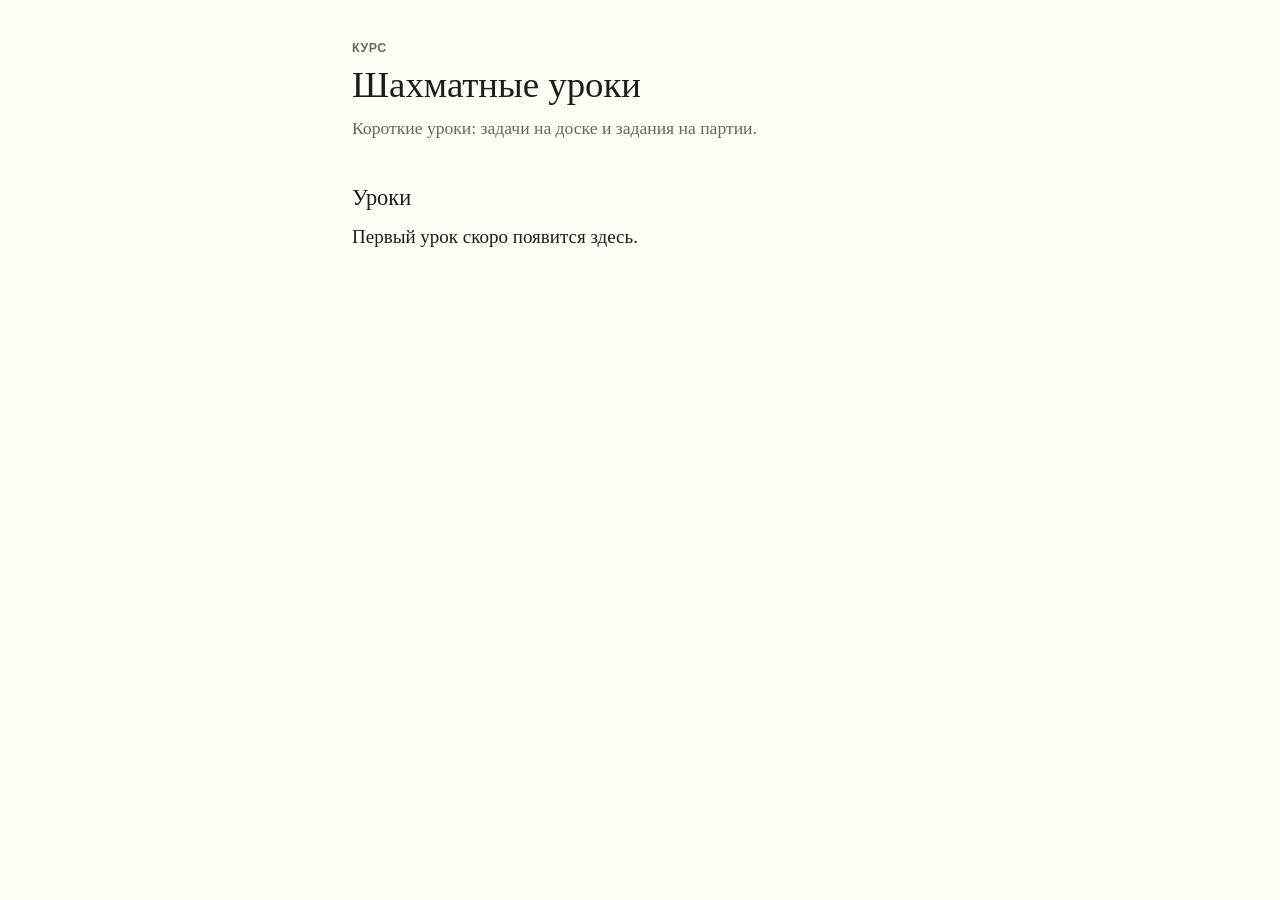
==== junior/index.html @ 79718995 "Заготовка курса для второго ученика Курс сына будет в junior/, пока там заглушка. .gitignore пропуск" ====
<!doctype html>
<html lang="ru">
<head>
  <meta charset="utf-8">
  <meta name="viewport" content="width=device-width, initial-scale=1">
  <meta name="color-scheme" content="light dark">
  <meta name="robots" content="noindex">
  <link rel="icon" href="data:,">
  <title>Шахматные уроки</title>
  <link rel="stylesheet" href="../assets/course.css">
</head>
<body>
<main>
  <p class="kicker">Курс</p>
  <h1>Шахматные уроки</h1>
  <p class="lead">Короткие уроки: задачи на доске и задания на партии.</p>

  <h2>Уроки</h2>
  <p>Первый урок скоро появится здесь.</p>
</main>
</body>
</html>
---- assets/course.css ----
/* Общий стиль курса: типографика, доска, тренажёр, форма итога. */
:root {
  --bg: #fffff8;
  --ink: #1f1d1a;
  --muted: #6b665c;
  --rule: #dcd6c8;
  --panel: #f4f0e4;
  --accent: #8a3324;
  --good: #2f6b3a;
  --bad: #a3342a;
  --focus: #1f5f8b;
  --sq-light: #f0d9b5;
  --sq-dark: #b58863;
  --serif: Georgia, "Noto Serif", "Times New Roman", serif;
  --sans: -apple-system, BlinkMacSystemFont, "Segoe UI", Roboto, "Noto Sans", Arial, sans-serif;
}

@media (prefers-color-scheme: dark) {
  :root:not([data-theme="light"]) {
    --bg: #191815;
    --ink: #ece7db;
    --muted: #a9a394;
    --rule: #3a372f;
    --panel: #24221d;
    --accent: #e8987e;
    --good: #7cc48a;
    --bad: #f0897c;
    --focus: #7cb8e0;
  }
}

* { box-sizing: border-box; }

html { -webkit-text-size-adjust: 100%; }

body {
  margin: 0;
  background: var(--bg);
  color: var(--ink);
  font: 19px/1.6 var(--serif);
}

main {
  max-width: 38rem;
  margin: 0 auto;
  padding: 2.5rem 16px 4rem;
}

.kicker {
  margin: 0 0 .4rem;
  color: var(--muted);
  font: 600 .78rem/1.4 var(--sans);
  letter-spacing: .04em;
  text-transform: uppercase;
}

h1 {
  margin: 0 0 .5rem;
  font-size: 2.3rem;
  font-weight: 400;
  line-height: 1.15;
}

h2 {
  margin: 2.6rem 0 .6rem;
  font-size: 1.4rem;
  font-weight: 400;
  line-height: 1.25;
}

p { margin: 0 0 1rem; }

ol, ul { margin: 0 0 1rem; padding-left: 1.4rem; }
li { margin-bottom: .35rem; }

a { color: var(--accent); text-underline-offset: 2px; }

.lead { color: var(--muted); font-size: 1.1rem; }

.source { color: var(--muted); font-size: .9rem; }

.key {
  margin: 1.2rem 0;
  padding: .2rem 0 .2rem 1rem;
  border-left: 3px solid var(--accent);
  font-size: 1.3rem;
  line-height: 1.35;
}

table.data {
  width: 100%;
  margin: 1.2rem 0 .3rem;
  border-collapse: collapse;
  font: .95rem/1.4 var(--sans);
  font-variant-numeric: tabular-nums;
}
table.data th, table.data td {
  padding: .4rem .5rem;
  border-bottom: 1px solid var(--rule);
  text-align: right;
}
table.data th:first-child, table.data td:first-child { padding-left: 0; text-align: left; }
table.data th { color: var(--muted); font-weight: 600; }
table.data tr.hi td { color: var(--accent); font-weight: 600; }

.caption { margin-bottom: 1.4rem; color: var(--muted); font: .82rem/1.4 var(--sans); }

.foot {
  margin-top: 3rem;
  padding-top: 1rem;
  border-top: 1px solid var(--rule);
  color: var(--muted);
  font: .88rem/1.5 var(--sans);
}

/* Кнопки */
.btn {
  min-height: 44px;
  padding: .55rem 1rem;
  border: 1px solid var(--rule);
  border-radius: 8px;
  background: var(--panel);
  color: var(--ink);
  font: 600 1rem/1.2 var(--sans);
  cursor: pointer;
}
.btn:hover { border-color: var(--muted); }
.btn:focus-visible, .bd-sq:focus-visible, input:focus-visible, textarea:focus-visible {
  outline: 2px solid var(--focus);
  outline-offset: 2px;
}
.btn.primary { border-color: var(--accent); background: var(--accent); color: var(--bg); }
.btn[disabled] { opacity: .55; cursor: default; }
.btn-row { display: flex; flex-wrap: wrap; gap: .6rem; margin: .9rem 0; }
.btn-row .btn { flex: 1 1 8rem; }

/* Доска */
.board {
  position: relative;
  width: 100%;
  max-width: 460px;
  margin: 0 auto;
  aspect-ratio: 1;
  border-radius: 4px;
  overflow: hidden;
  box-shadow: 0 0 0 1px rgba(0, 0, 0, .25);
}
.bd-grid {
  display: grid;
  grid-template-columns: repeat(8, 1fr);
  grid-template-rows: repeat(8, 1fr);
  width: 100%;
  height: 100%;
}
.bd-sq {
  position: relative;
  min-width: 0;
  min-height: 0;
  margin: 0;
  padding: 0;
  border: 0;
  border-radius: 0;
  background: var(--sq-light);
  font: inherit;
  touch-action: manipulation;
}
.bd-sq.dark { background: var(--sq-dark); }
.bd-sq[disabled] { color: inherit; opacity: 1; }
.board.picking .bd-sq { cursor: pointer; }
.bd-sq.m-last::after, .bd-sq.m-sel::after, .bd-sq.m-good::after, .bd-sq.m-bad::after {
  content: "";
  position: absolute;
  inset: 0;
}
.bd-sq.m-last::after { background: rgba(155, 199, 0, .38); }
.bd-sq.m-sel::after { background: rgba(31, 95, 139, .45); }
.bd-sq.m-good::after { background: rgba(47, 107, 58, .5); }
.bd-sq.m-bad::after { background: rgba(163, 52, 42, .5); }
.bd-lbl {
  position: absolute;
  z-index: 1;
  color: #5c4630;
  font: 700 clamp(8px, 2.2vw, 11px)/1 var(--sans);
  pointer-events: none;
}
.bd-sq.dark .bd-lbl { color: #f6e7cf; }
.bd-lbl.rank { top: 3%; left: 4%; }
.bd-lbl.file { right: 5%; bottom: 3%; }
.pc {
  position: absolute;
  z-index: 2;
  top: 4%;
  left: 4%;
  width: 92%;
  height: 92%;
  pointer-events: none;
}
.pc .b { stroke-width: 1.6; stroke-linejoin: round; }
.pc .m { fill: none; stroke-width: 1.6; stroke-linecap: round; }
.pc .k { fill: none; stroke-width: 3.2; stroke-linecap: round; }
.pc.w .b { fill: #fbfaf4; stroke: #2b2723; }
.pc.w .m, .pc.w .k { stroke: #2b2723; }
.pc.w .e { fill: #2b2723; }
.pc.b .b { fill: #2f2b27; stroke: #14110e; }
.pc.b .m { stroke: #e9e3d6; }
.pc.b .k { stroke: #14110e; }
.pc.b .e { fill: #e9e3d6; }
.bd-arrows {
  position: absolute;
  z-index: 3;
  top: 0;
  left: 0;
  width: 100%;
  height: 100%;
  pointer-events: none;
}
.bd-arrows .plan { fill: #1f5f8b; }
.bd-arrows .danger { fill: #b3261e; }
.bd-arrows .good { fill: #2f7d3b; }

/* Пошаговый разбор и тренажёр */
.widget {
  margin: 1.2rem -16px;
  padding: 1rem 16px;
  background: var(--panel);
}
.widget .step-text, .tr-prompt { margin: 0 0 .9rem; min-height: 3.2em; }
.widget .board { margin-bottom: .9rem; }
.tr-head {
  display: flex;
  justify-content: space-between;
  margin-bottom: .6rem;
  color: var(--muted);
  font: 600 .82rem/1.3 var(--sans);
}
.tr-note { margin: .8rem 0; font-size: 1rem; line-height: 1.5; }
.tr-note:empty { display: none; }
.tr-note.good strong:first-child { color: var(--good); }
.tr-note.bad strong:first-child { color: var(--bad); }
.tr-note.hint { color: var(--muted); font-family: var(--sans); font-size: .95rem; }
.tr-final { margin: .3rem 0 0; font-size: 1.15rem; }

/* Форма итога */
.form label, .form legend { display: block; margin-bottom: .35rem; font: 600 .92rem/1.4 var(--sans); }
.form fieldset { margin: 0 0 1rem; padding: 0; border: 0; }
.form .opts { display: flex; flex-wrap: wrap; gap: .4rem .6rem; }
.form .opts label { display: inline-flex; gap: .35rem; align-items: center; font-weight: 400; }
.form textarea, .form .out {
  width: 100%;
  padding: .55rem .65rem;
  border: 1px solid var(--rule);
  border-radius: 8px;
  background: var(--bg);
  color: var(--ink);
  font: 1rem/1.45 var(--sans);
}
.form textarea { min-height: 5.2rem; resize: vertical; }
.form .out { min-height: 9rem; margin-top: .4rem; }
.form-status { min-height: 1.4em; color: var(--good); font: 600 .9rem/1.4 var(--sans); }

/* Шпаргалка */
.cards { display: grid; grid-template-columns: repeat(auto-fit, minmax(14rem, 1fr)); gap: 1.4rem; margin-top: 1rem; }
.card h3 { margin: .55rem 0 .2rem; font-size: 1.02rem; font-weight: 700; line-height: 1.3; }
.card p { margin: 0; font-size: .92rem; line-height: 1.45; }
.card .board { max-width: none; }

.toc { padding: 0; list-style: none; }
.toc li { padding: .55rem 0; border-bottom: 1px solid var(--rule); }
.toc .note { display: block; color: var(--muted); font-size: .9rem; }

@media (min-width: 640px) {
  .widget { margin: 1.2rem 0; padding: 1.2rem; border-radius: 8px; }
}

@media print {
  :root { --bg: #fff; --ink: #000; --muted: #444; --rule: #bbb; --panel: #fff; --accent: #000; }
  body { font-size: 11.5pt; }
  main { max-width: none; padding: 0; }
  .foot, .no-print { display: none; }
  .cards { grid-template-columns: repeat(4, 1fr); gap: .8rem; }
  .card { break-inside: avoid; }
  .board { box-shadow: 0 0 0 .5pt #000; }
  .bd-sq, .pc, .bd-arrows { -webkit-print-color-adjust: exact; print-color-adjust: exact; }
}
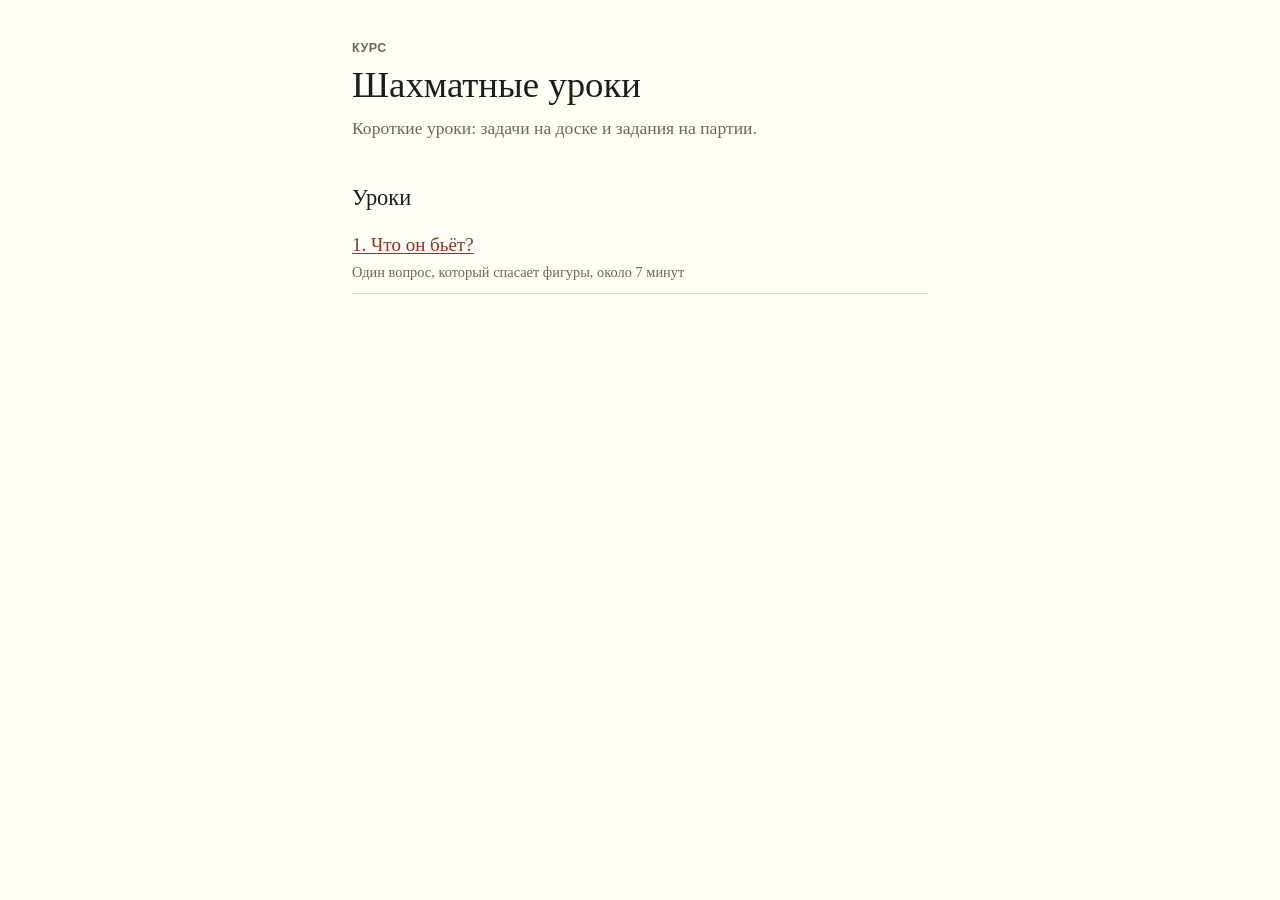
==== commit bd27b4eb: "Курс сына, урок 1: что он бьёт? Разбор его партии и тренажёр на шесть позиций: найти, что бьёт сопер" ====
--- a/junior/index.html
+++ b/junior/index.html
@@ -16,7 +16,9 @@
   <p class="lead">Короткие уроки: задачи на доске и задания на партии.</p>
 
   <h2>Уроки</h2>
-  <p>Первый урок скоро появится здесь.</p>
+  <ul class="toc">
+    <li><a href="lessons/0001-chto-on-byot.html">1. Что он бьёт?</a><span class="note">Один вопрос, который спасает фигуры, около 7 минут</span></li>
+  </ul>
 </main>
 </body>
 </html>
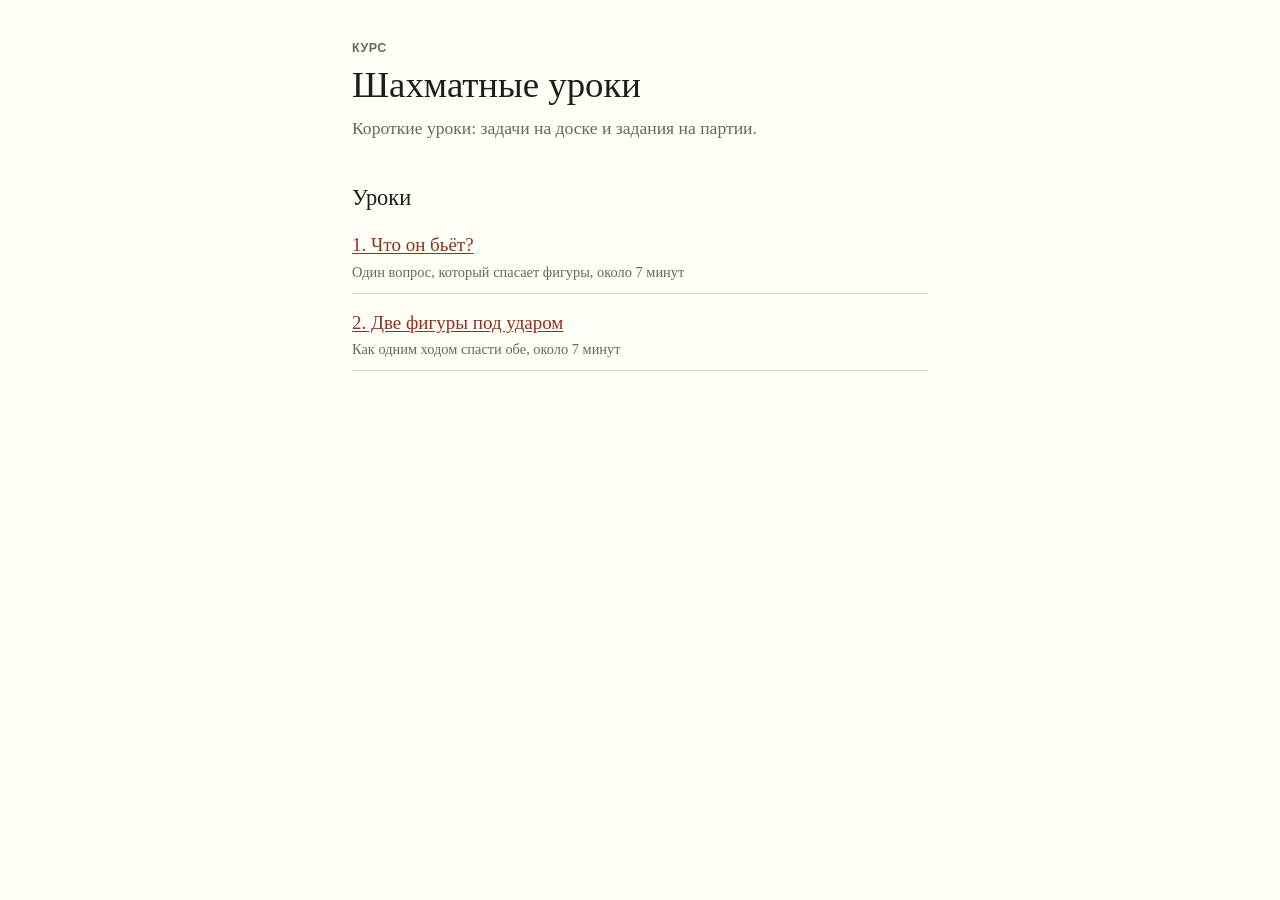
==== commit 83e2f1b7: "Курс сына, урок 2: две фигуры под ударом Разбор повторённой ошибки 6.Сb3 после 5...d5 и тренажёр на " ====
--- a/junior/index.html
+++ b/junior/index.html
@@ -18,6 +18,7 @@
   <h2>Уроки</h2>
   <ul class="toc">
     <li><a href="lessons/0001-chto-on-byot.html">1. Что он бьёт?</a><span class="note">Один вопрос, который спасает фигуры, около 7 минут</span></li>
+    <li><a href="lessons/0002-dve-figury-pod-udarom.html">2. Две фигуры под ударом</a><span class="note">Как одним ходом спасти обе, около 7 минут</span></li>
   </ul>
 </main>
 </body>
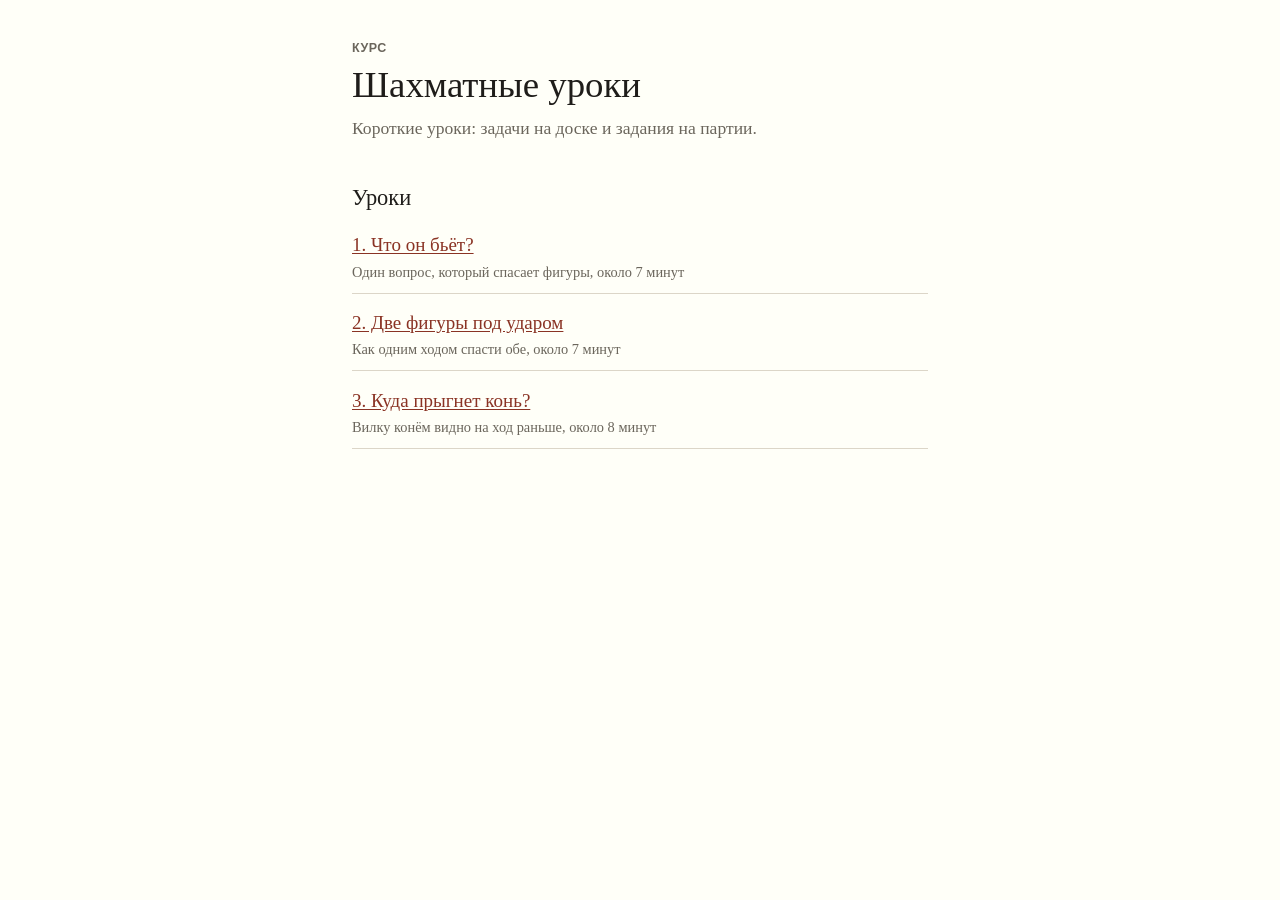
==== commit 23f1eb42: "Курс сына, урок 3: куда прыгнет конь? Разбор вилки 8...Кxc2+ из двух его партий и тренажёр на пять п" ====
--- a/junior/index.html
+++ b/junior/index.html
@@ -19,6 +19,7 @@
   <ul class="toc">
     <li><a href="lessons/0001-chto-on-byot.html">1. Что он бьёт?</a><span class="note">Один вопрос, который спасает фигуры, около 7 минут</span></li>
     <li><a href="lessons/0002-dve-figury-pod-udarom.html">2. Две фигуры под ударом</a><span class="note">Как одним ходом спасти обе, около 7 минут</span></li>
+    <li><a href="lessons/0003-kuda-prygnet-kon.html">3. Куда прыгнет конь?</a><span class="note">Вилку конём видно на ход раньше, около 8 минут</span></li>
   </ul>
 </main>
 </body>
